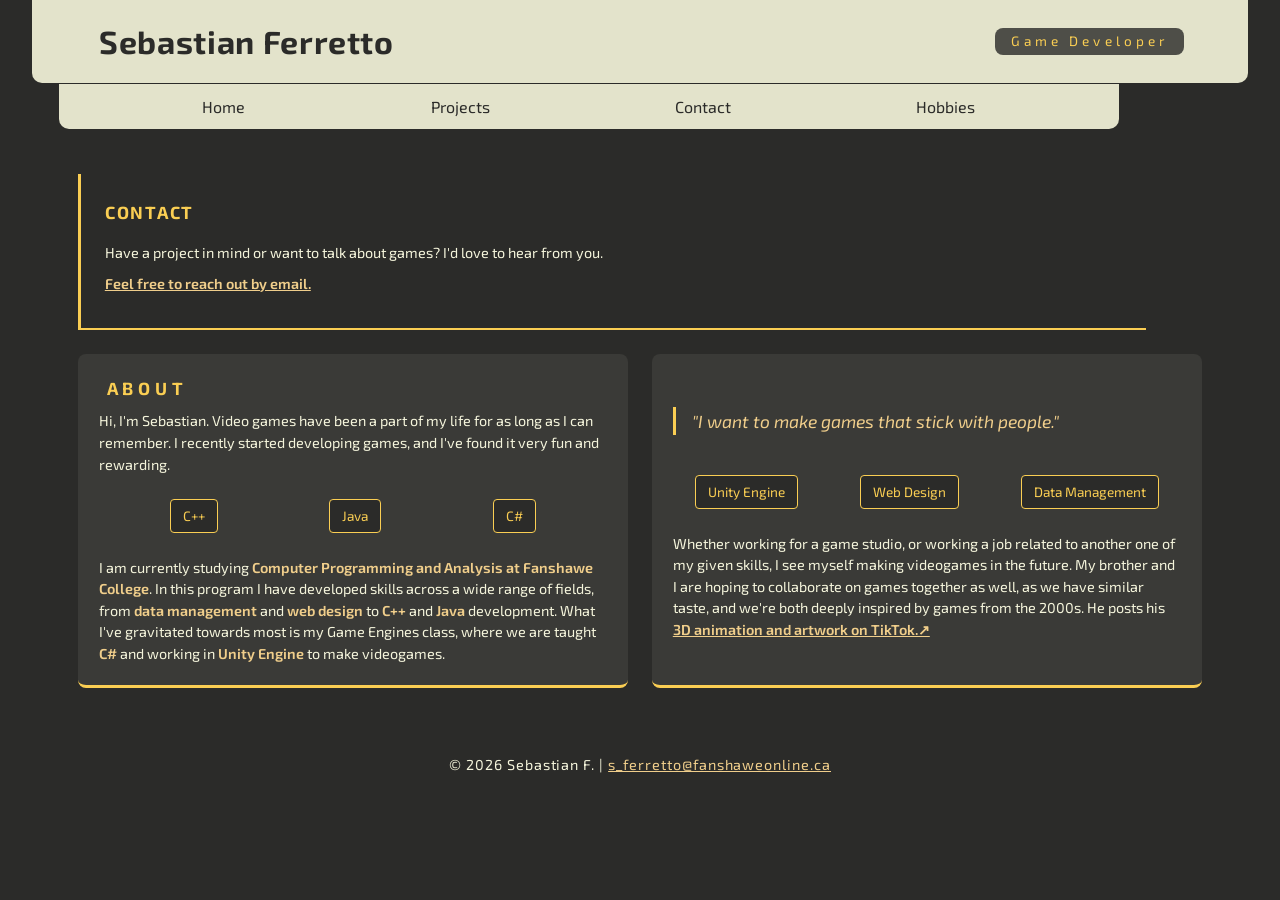
==== contact.html @ ec92390b "Initial commit: portfolio website" ====
<!DOCTYPE html>
<html lang="en">
<head>
    <meta charset="utf-8">
    <meta name="viewport" content="width=device-width, initial-scale=1.0">

    <!-- font -->
    <link rel="preconnect" href="https://fonts.googleapis.com">
    <link rel="preconnect" href="https://fonts.gstatic.com" crossorigin>
    <link href="https://fonts.googleapis.com/css2?family=Exo+2:ital,wght@0,100..900;1,100..900&display=swap" rel="stylesheet">

    <link rel="stylesheet" href="styles.css" media="screen">

    <title>Contact - Sebastian Ferretto</title>

</head>

<body>
    
    <header id="top">
        <div class="h1-w-subh">
            <h1>Sebastian Ferretto</h1>
            <p class="subheader">Game Developer</p>
        </div>
    </header>

    <nav>
        <ul>
            <li><a href = "index.html">Home</a></li>
            <li><a href = "projects.html">Projects</a></li>
            <li><a href = "contact.html">Contact</a></li>
            <li><a href = "hobbies.html">Hobbies</a></li>      
        </ul>
    </nav>

     <main>

        <section class="contact">

            <h2>Contact</h2>

            <p>Have a project in mind or want to talk about games? I'd love to hear from you.</p>

            <p>
                <a href="mailto:s_ferretto@fanshaweonline.ca">Feel free to reach out by email.</a>
            </p>

        </section>

        <div class="about-container">
        <article class="about">

            <h2>About</h2>

            <p>Hi, I'm Sebastian. Video games have been a part of my life for as long as I can remember. I recently started developing games, and I've found it very fun and rewarding. </p>

            <ul class="skill-tags">
                <li>C++</li>
                <li>Java</li>
                <li>C#</li>
            </ul>

            <p>I am currently studying <strong>Computer Programming and Analysis at Fanshawe College</strong>. In this program I have developed skills across a wide range of fields, from <strong>data management</strong> and <strong>web design</strong> to <strong>C++</strong> and <strong>Java</strong> development. What I've gravitated towards most is my Game Engines class, where we are taught <strong>C#</strong> and working in <strong>Unity Engine</strong> to make videogames.</p>

        </article>

        <article class="about">

            <blockquote>
                "I want to make games that stick with people."
            </blockquote>

            <ul class="skill-tags">
                <li>Unity Engine</li>                
                <li>Web Design</li>
                <li>Data Management</li>
            </ul>

            <p>Whether working for a game studio, or working a job related to another one of my given skills, I see myself making videogames in the future. My brother and I are hoping to collaborate on games together as well, as we have similar taste, and we're both deeply inspired by games from the 2000s. He posts his <a href="https://www.tiktok.com/@pipsqueak.3d?lang=en-GB" target="_blank">3D animation and artwork on TikTok.↗</a></p>        
            
            <div class="section-footer">
                <a href="#top" class="back-to-top">Back to Top</a>
            </div>
               
        </article>
        </div>


    </main>

    <footer>
        <p>
            &copy; 2026 Sebastian F. | <a href="mailto:s_ferretto@fanshaweonline.ca">s_ferretto@fanshaweonline.ca</a>
        </p>
    </footer>



</body>
</html>
---- styles.css ----
/* ------------------ Reset ------------------ */
/* ------------------ Mobile ----------------- */
* {
    margin: 0;
    padding: 0;
    box-sizing: border-box;
}

html { scroll-behavior: smooth; }

body {
    background-color: #2b2b29;
    color:beige;
    line-height: 1.6;
    font-family: "Exo 2", sans-serif;
    font-weight: 400;
}

img {
    max-width: 100%;
    display: block;
}

a { color: #f0ce8b; }

a:hover { color: #face53; }

/* ----------- Typography ----------- */
/* font family */
h1, h2, h3 {
    font-family: "Exo 2", sans-serif;
    font-weight: 700;
}

h1 { 
    font-size: 2rem; 
    letter-spacing: 0.05rem;
    color: #2b2b29;
    line-height: 1.8rem;
}

h2 {
    font-size: 1.3rem;
    color: #face53;
    text-transform: uppercase;
    letter-spacing: 0.1em;
}

h3 { 
    font-size: 1.1rem; 
    color: #face53;
}

h2, h3 { margin-bottom: 1rem; }

p { max-width: 600px; }

/* --------------- Header --------------- */

header {
    padding: 0.5rem 0.5rem 0;
    text-align: center;
    background-color: rgb(227, 227, 203);
    width: 90%;
    margin: 0 auto;
    border-radius: 0 0 30px 30px;
}

/* adding some flavour to "Game Developer" */
.subheader { 
    display: inline-block;
    background-color: #2b2b29cd;
    color: #face53;
    padding: 0.2rem 1rem;
    border-radius: 8px;
    font-size: 0.85rem;
    margin-top: 0.4rem;
    margin-bottom: 0.4rem;
    letter-spacing: 0.3em;
}

/* ------------------ Nav ------------------ */

nav ul {
    list-style: none;
    display: grid;
    grid-template-columns: 1fr 1fr;
    gap: 0.5rem;
    padding: 0 0.5rem 0.3rem 0.5rem;
} 

nav li {
    background-color: transparent;
    border-radius: 0;
    display: flex;
    align-items: center;
    justify-content: center;
    border-bottom: 3px solid #face53;
    width: 92.5%;
    margin: 0 auto;
}

nav a {
    color: beige;
    text-decoration: none;
    font-size: 1rem;
    display: flex;
    align-items: center;
    justify-content: center;
    width: 100%;
    height: 100%;
    padding: 0.6rem;
    transition: transform 0.2s ease;
}

nav a:hover {
    color:#2b2b29;
    transform: scale(1.5);
}

/* ----------------- Main ----------------- */

main {
    max-width: 100%;
    margin: 0 auto;
    padding: 1rem 1rem 0.5rem;
}

section {
    padding-bottom: 1rem;
    margin-bottom: 1rem;
    border-bottom: 2px solid #face53;
}

/* ----------------- Home ----------------- */

.bee img {
    margin-top: 1rem;
    border-radius: 6px;
}

.featured-section img {
    border-radius: 3px;
}

.featured-section p {
    margin-bottom: 0.5rem;
}

.featured-section article {
    border-bottom: 3px solid  #face53;
}

.featured-section {
    border-bottom: none;
    margin-bottom: 0;
    padding-bottom: 0;
}

/* ---------------- Articles ---------------- */

article {
    background-color: #3a3a37;
    padding: 1rem;
    padding-bottom: 1.5rem;
    margin-bottom: 1.5rem;
    border-radius: 8px;
    border-bottom: 3px solid #face53;
}

article p { padding-bottom: 0.5rem;}

article img { margin-bottom: 1rem; }

/* ---------------- Projects ---------------- */

.introduction {
    border-left: 3px solid #face53;
    padding-left: 1rem;
}
 
.project-bee img , .project-fihh img {
    margin: 1rem auto;
    border-radius: 4px;
    border: 1px solid beige;
}

.projects section {
    background-color: #3a3a37;
    padding: 1rem;
    border-radius: 8px;
}


.projects h3 {
    padding-left: 1rem;
    border-top: 2px solid #face53;
    padding-top: 1rem;
    margin-top: 1rem;
}

.project-bee h3 {
    margin-top: 2rem;
}

.projects ul {
    list-style: none;
    padding-left: 1rem;
    padding-bottom: 1rem;
}

.projects ul li {
    padding-left: 1.5rem;
    position: relative;
}

.projects ul li::before {
    content: '›';
    color: #face53;
    position: absolute;
    left: 0;
}

.project-fihh p {
    padding-bottom: 0.5rem;
}

.section-footer {
    display: flex;
    justify-content: space-between;
    align-items: center;
    margin-top: 0;
    padding: 0.5rem 0.5rem 0;
    margin-bottom: 0.5rem;
}

.project-bee .section-footer .btn {
    display: none;
}

.section-footer .btn,
.section-footer .back-to-top {
    margin: 0;
    width: 120px;
    text-align: center;
}

.section-footer .btn {
    border-radius: 999px;
    background-color: #face53;
    color: #2b2b29;
    border: 1px solid #face53;
}

.section-footer .btn:hover {
    background-color: #f0ce8b;
    color: #2b2b29;
}

/* dont show until desktop view */
.screenshots {
    display: none;
}

.project-links {
    display: none;
}
/* --------------- Contact + About --------------- */

.contact {
    border-bottom: 2px solid #face53;
    border-left: 3px solid #face53;
    padding-left: 1rem;
}

strong {
    color: #f0ce8b;
    font-weight: 625;
}

article a, .contact a {
    font-weight: 620;
}

.about p {
    padding: 0.5rem;
}

.skill-tags {
    display: flex;
    flex-wrap: wrap;
    justify-content: center;
    gap: 0.6rem 1rem;
    margin: 1rem 0;
    list-style: none;
    padding: 0;
}

.skill-tags li {
    background-color: #2b2b29;
    border: 1px solid #face53;
    color: #face53;
    padding: 0.3rem 0.75rem;
    border-radius: 4px;
    font-size: 0.85rem;
}

blockquote {
    font-size: 1.1rem;
    border-left: 3px solid #face53;
    padding-left: 1rem;
    padding-right: 0.5rem;
    font-style: italic;
    color: #f0ce8b;
    margin: 1rem 0;
}

/* ----------- Hobbies & Interests ----------- */

.hobbies {
    margin-bottom: 0;
    padding-bottom: 0;
    border-bottom: none;
}

.hobbies img {
    border-radius: 5px;
    margin-bottom: 1rem;
    border: 1px solid beige;
}

.hobbies p {
    margin-bottom: 1rem;
}

.hobbies article {
    border-radius: 20px;
    transition: transform 0.2s ease;
}

.hobbies article:hover {
    transform: scale(1.02);
}


/* ---------------- Buttons ---------------- */
/*       "View Games", "Learn More", etc.    */

.btn, .back-to-top {
    display: inline-block;
    margin-top: 1.5rem;
    font-size: 0.85rem;
    color: #face53;
    text-decoration: none;
    border: 1px solid #face53;
    padding: 0.3rem 0.8rem;
    background-color: transparent;
    transition: background-color 0.2s ease, transform 0.2s ease;
    width: fit-content;
}

.btn:hover, .back-to-top:hover {
    background-color: #face53;
    color: #2b2b29;
    transform: scale(1.05);
}

.btn {
    display: block;
    margin-left: auto;
    margin-right: 0.5rem;
    margin-bottom: 0.5rem;
    border-radius: 4px;
}

.back-to-top {
    border-radius: 999px; 
    margin-bottom: 0.4rem;
}

/* ---------------- Footer ---------------- */

footer {
    justify-self: center;
    text-align: center;
    padding-top: 0.5rem;
    padding-bottom: 2rem;
    font-size: 0.9rem;
}

/* ---------------- Media Queries ---------------- */
/* -------------------- Tablet ------------------- */
@media screen and (min-width: 425px) {

    p { max-width: 100%; }

    main {
        max-width: 95%;
        margin: 0 auto;
        padding: 0.8rem;
    }
   
    header {
        line-height: 1.3;
        background-color: rgb(227, 227, 203);
        color:#2b2b29;
        width: 92%;
        padding: 0;
        justify-self: center;
        border-radius: 0;
    }

    h1 { 
        font-size: 2rem; 
        letter-spacing: 0.04rem;
        color: #2b2b29;
        padding: 0.2rem;
    }

    h2 { font-size: 1.1rem; }
    h3 { 
        font-size: 1rem; 
        letter-spacing: 0.15rem;
    }

    nav {
        position: sticky;
        top: 0;
        width: 92%;
        z-index: 100;
        padding: 0;
        justify-self: center;
    }

    nav ul {
        display: flex;
        font-size: 0.85rem;
        justify-content: space-evenly;
        background-color: rgb(227, 227, 203);
        padding: 0.4rem 0.5rem;
        border-radius: 0 0 30px 30px;
        width: 100%;
        margin: 0 auto;
        gap: 0;
    }

    nav li {
        border-bottom: none;
        width: auto;
        margin: 0;
    }

   nav a {
        background-color: transparent;
        color: #2b2b29;
        font-size: 1rem;
        display: inline-block;
        border-radius: 0;
        transition: transform 0.2s ease;
    }

    nav a:hover { transform: scale(1.2); }

    .introduction, .contact {
        justify-self: center;
        width: 95%;
    }

    .introduction {
        padding: 1.5rem;
        margin-bottom: 1.5rem;
    }

    section {
        padding-bottom: 0.8rem;
        margin-bottom: 0.8rem;
    }

    article {
        padding: 0.8rem;
        margin-bottom: 0.8rem;
    }

    p {
        font-size: 0.9rem;
        line-height: 1.5;
    }


    /* ------------------- Home ------------------- */

    .bee img {
        border-radius: 12px;
        margin: 1rem auto;
    }

    /* centering "view games" button */
    .bee .btn {
        margin: 1rem auto;
    }

    /* featured games side by side */
    .featured-section {
        display: flex;
        flex-wrap: wrap;
        gap: 1rem;
        text-align: center;
    }

    /* make h2 take up the whole row so articles can be under */
    .featured-section h2 {
        width: 100%;
        margin-bottom: 0.4rem;
    }

    .featured-section article {
        display: flex;
        flex-direction: column;
        flex: 1;
        padding-top: 1rem;
    }

    .featured-section article img {
        height: 180px;
        width: 90%;
        object-fit: cover;
        border: 2px solid rgb(227, 227, 203);
        border-radius: 4px;
        margin: 0.7rem auto 0.7rem;
    }

    .featured-section article p {
        flex: 1;
    }

    .featured-section h3 {
        margin-top: 0;
        margin-bottom: 0.3rem;

    }

    .featured-section p {
        max-width: 100%;
    }

    .featured-section article .section-footer {
        margin-top: auto;
    }

    /* ----------------- Projects ----------------- */

    .project-bee, .project-fihh {
        padding: 0.8rem;
        width: 100%;
    }

    /* cap size so they arent too big */
    .project-bee img, .project-fihh img {
        height: 200px;
        width: 90%;
        margin: 1rem auto;
    }

    .project-bee .btn, .project-fihh .btn {
        display: none;
    }

    .project-bee .section-footer,
    .project-fihh .section-footer {
        justify-content: center;
    }

    .project-bee p, .project-fihh p {
        margin: 1rem 1rem;
    }

    .img-tertiary {
        display: none;
    }

    /* ----------------- Contact ----------------- */

    /* breathing room for contact & about */
    .contact {
        padding: 1.5rem;
        margin-bottom: 1.5rem;
    }

    .contact a {
        line-height: 2.5rem;
    }

    .skill-tags {
        justify-self: center;
        max-width: 90%;
        gap: 1rem 2rem;
    }

    .skill-tags li {
        flex: 1 1 auto;
        max-width: fit-content;
        transition: transform 0.2s ease;
    }

    .skill-tags li:hover {
        transform: scale(1.1);
    }

    .about h2 {
        letter-spacing: 0.3rem;
        margin: 0;
        padding-top: 0.5rem;
        padding-left: 1rem;
    }

    .about p {
        margin: 0.5rem;
        padding: 0;
        max-width: none;        
    }

    blockquote {
        justify-self: center;
        margin: 0.5rem;
        margin-top: 2.5rem;
        margin-bottom: 1.5rem;
    }

    .about .section-footer {
        justify-content: center;
    }

    /* ----------------- Hobbies ----------------- */

    .hobbies {
        display: flex;
        flex-wrap: wrap;     
        justify-content: space-between; 
        gap: 1rem; 
        padding: 1rem 0;
    }

    .hobbies h3 {
        margin: 0.5rem;
    }

    .hobbies article {
        /* each card 45% width and can wrap */
        flex: 1 1 45%;
        margin: 0;
        padding: 0.8rem;
        display: flex;
        flex-direction: column;
        /* align-items: center; */
        border-radius: 5px;
        background-color: #3a3a37;
    }

    .hobbies article .section-footer {
        /* to push section-footer to the bottom */
        margin-top: auto;
        margin-bottom: 0.5rem;
        justify-content: center;
    }

    .hobbies img {
        width: 100%;
        max-width: 250px;   
        height: auto;
        border-radius: 5px;
        margin: 0;
    }

    .hobbies p {
        text-align: left;
        margin-bottom: 1rem;
        padding: 0;
    }

    /* when the article takes up the whole width */
    .hobbies article.long {
        display: flex;
        align-items: center;
        padding: 1.3rem;
    }

    .hobbies article.long h3 {
        justify-self: center;
    }

    .hobbies article.long p {
        text-align: center;
    }

}


/* to size images and make layout look better */

@media screen and (min-width: 520px) {
    
    .project-grid {
        display: grid;
        grid-template-columns: 1.2fr 1fr;
        grid-template-areas: "img1 desc"
                             "features img3";
        gap: 1.5rem;
        row-gap: 1rem;
        align-items: start;
    }


    .img-main { grid-area: img1; }
    .project-desc { grid-area: desc; }
    .project-features { grid-area: features; }
    .img-tertiary { grid-area: img3; }

    .img-tertiary {
        display: block;
        width: 85%;
        justify-self: center;
    }

    .project-bee, .project-fihh {
        margin-top: 2rem;
    }

    .projects h2 {
        margin-bottom: 0;
    }

    .project-grid img {
        width: 95%;
        height: 175px;
        object-fit: cover;
        border-radius: 4px;
        border: 1px solid beige;
    }

    .project-grid .project-desc {
        margin: 0;
    }

    /* to keep aligned with img on its left */
    .project-desc {
        align-self: center;
    }

    .project-features ul {
        padding-left: 1rem;
        margin-top: 0.5rem;
    }

    .project-features h3 {
        padding-left: 0.5rem;
        padding-top: 0.75rem;
        margin: 0;
    }
    .projects-section {
        padding: 1.5rem 1rem;
    }

    .img-secondary {
        display: none;
    }

    .project-grid p {
        font-size: 0.9rem;
        line-height: 1.5;
    }

    .section-footer {
        padding-top: 0;
        margin-top: 1rem;
        margin-bottom: 0 auto;
    }


    /* making long hobby article a full row */
    .hobbies article.long {
        display: flex;
        flex-direction: row;
        align-items: flex-start;
        gap: 1rem;
        width: 100%;
        padding: 1.3rem;
        position: relative;
    }

    .hobbies article.long img {
        width: 40%;
        height: auto;
        margin: 0;
    }

    /* content column: h3 on top, p below, 
            footer at bottom */
    .hobbies article.long .content {
        display: flex;
        flex-direction: column;
        width: 60%;
        padding-bottom: 2rem;
    }

    .hobbies article.long .content h3 {
        text-align: left;
        margin-top: 0;
        margin-left: 0;
        line-height: 1rem;
    }

    .hobbies article.long .content p {
        text-align: left;
    }

    /* center back to top button */
   .hobbies article.long .section-footer {
        position: absolute;
        bottom: 0.6rem;
        left: 50%;
        transform: translate(-50%);
        display: flex;
        justify-content: center; 
        
    }

    /* only adjusting the skate / music articles */
    .hobbies article:not(.long) img {
        margin: 0.5rem auto 0.5rem;
        width: 100%;
        border-radius: 6px;
    }


}

/* ------------------- Desktop ------------------- */
@media screen and (min-width: 768px){

    /* --------------- base styles ------------ */
    header {
        display: flex;
        justify-content: space-between;
        align-items: center;
        padding: 1.5rem 4rem;
        width: 95%;
        max-width: 1250px;
        margin: 0 auto;
        margin-bottom: 1px;
        border-bottom-left-radius: 10px;
        border-bottom-right-radius: 10px;
    }

    .h1-w-subh {
        display: flex;
        align-items: center;
        justify-content: space-between;
        width: 100%;
    }

    .subheader {
        margin-left: auto;
        margin-top: 0;
        margin-bottom: 0;
    }

    nav ul {
        background-color: #e3e3cb;
        border-bottom-left-radius: 10px;
        border-bottom-right-radius: 10px;
        gap: 2rem;
        width: 90%;
        max-width: 1150px;
        justify-content: space-evenly;
        padding: 0;
        margin-bottom: 2rem;
    }

    nav a {
        color: #2b2b29;
        font-size: 1rem;
    }

    .introduction {
        width: 90%;
    }

    main {
        width: 90%;
        max-width: 1150px;
    }

    footer {
        margin: 2rem;
    }

    /*------------------ home page -------------*/
    .home {
        display: grid;
        grid-template-columns: 0.7fr 1fr;
        gap: 2rem;
    }

    .bee {
        position: sticky;
        top: 4rem;
        border-bottom: none;
        margin-bottom: 0;
        padding-bottom: 0;
    }

    .bee a {
        display: none;
    }

    .bee img {
        width: 100%;
        height: 400px;
        object-fit: cover;
        object-position: center;
        border-radius: 8px;
        margin: 0.75rem 0;
    }

    .bee .btn {
        margin: 0.5rem 0 0;
    }

    .featured-section {
        display: flex;
        flex-direction: column;
        gap: 1rem;
        border-bottom: none;
        padding-bottom: 0;
        margin-bottom: 0;
    }

    .featured-section h2 {
        width: 100%;
    }

    .featured-section article img {
        float: right;
        width: 40%;
        height: 70%;
        object-fit: cover;
        border-radius: 4px;
        border: 2px solid rgb(227, 227, 203);
        margin: 0.8rem 0.5rem 1rem 1rem;
    }

    .featured-section article {
        display: block;
        padding: 1rem;
        text-align: left;
        overflow: hidden;
        padding-bottom: 2rem;
    }

    .featured-section .article-content {
        display: block;
        overflow: hidden;
    }

    /* fixing padding issue with second feature card */
    #feature2 {
        padding-bottom: 0;
    }

    /* to make sure learn more button is visible */
    .featured-section article .section-footer {
        clear: both;
        margin-top: 0.5rem;
        justify-content: flex-start;
    }

    .featured-section article p {
        max-width: 100%;
    }

    .back-to-top {
        display: none;
    }
    

    /*--------------- projects page ------------*/
    /* display project screen side by side */
    .projects {
        display: flex;
        flex-wrap: wrap;
        gap: 2rem;
        align-items: stretch;
    }

    .projects section {
        flex: 1;
        height: 100%;
        margin: 0 auto;
    }

    .project-bee {
        padding-bottom: 1rem;
        margin-bottom: 0;
    }

    .img-secondary, .img-tertiary {
        display: none;
    }

    .project-grid {
        grid-template-columns: 1.1fr 1fr;
        grid-template-areas: "img1 desc"
                             "features features";
        gap: 1.5rem;
        row-gap: 0;
        align-items: start;
    }

    .img-main { grid-area: img1; }
    .project-desc {grid-area: desc;}
    .project-features {grid-area: features;}

    .project-bee, .project-fihh {
        transition: transform 0.2s ease;
    }
    .project-bee:hover, .project-fihh:hover {
        transform: scale(1.02);
    }

    .projects .screenshots {
        background-color: transparent;
        border: none;
        border-radius: 0;
        padding: 1rem 0;
        display: flex;
        flex-direction: row;
        justify-content: center;
        align-items: center;
        padding: 2rem;
        gap: 2rem;
        width: 100%;
        /* to take up the full width and be its own row */
        flex-basis: 100%;
    }

    .projects .screenshots img {
        width: 22%;
        height: 200px;
        object-fit: cover;
        border-radius: 6px;
        border: 2px solid beige;
        margin-left: -2rem;
        transition: transform 0.2s ease, z-index 0.2s ease, border-color 0.2s ease;
        position: relative;
    }

    .projects .screenshots img:nth-child(1) { 
        transform: rotate(-6deg); 
        z-index: 1; 
    }
    .projects .screenshots img:nth-child(2){           
        transform: rotate(6deg); 
        z-index: 2; 
    }
    .projects .screenshots img:nth-child(3) { 
        transform: rotate(-6deg);  
        z-index: 3;
        margin-left: 1rem; 
    }
    .projects .screenshots img:nth-child(4) { 
        transform: rotate(6deg);  
        z-index: 4; 
    }

    .projects .screenshots img:hover {
        transform: rotate(0deg) scale(1.15);
        z-index: 10;
        border-color: #face53;
    }

    /* overriding to fix big play buttons */
    .project-links .btn {
        margin: 0;
        padding: 0.75rem 2rem;
        font-size: 1.1rem;
        font-weight: 700;
        letter-spacing: 0.1em;
        border: 2px solid #face53;
        border-radius: 4px;
        transition: box-shadow 0.2s ease, transform 0.2s ease, color 0.2s ease;
    }

    .project-links .btn:hover {
        box-shadow: 0 0 12px #face53, 0 0 24px #face5380;
        transform: scale(1.05);
        background-color: transparent;
        color: #face53;
    }

    .project-links {
        display: flex;
        justify-content: center;
        gap: 25%;
        width: 100%;
    }

    .project-features {
        margin-top: 1rem;
    }

    /* ---------- contact page ----------*/
    .about-container {
        display: flex;
        gap: 1.5rem;
        align-items: stretch;
    }

    .about-container .about {
        flex: 1;
        display: flex;
        flex-direction: column;
        justify-content: space-between;
    }

    .about-container .about:last-child {
        justify-content: flex-end;
    }

    ul .skill-tags {
        width: 100%;
    }

    .about .skill-tags {
        max-width: 100%;
        justify-content: space-evenly;
    }

    .about-container .about:first-child  .skill-tags li {
        flex: 1;
        text-align: center;
    }

    .about-container .about:last-child .skill-tags li {
        flex: unset;
    }


    /* ---------------- hobbies -------------*/
    
    .hobbies {
        gap: 2rem;
    }

    .hobbies article:not(.long) {
        padding: 1.5rem;
    }

    .hobbies article img {
        width: 100%;
        height: auto;
        aspect-ratio: 16 / 9;
        object-fit: cover;
    }

    .hobbies article.long {
        max-width: 700px;
        margin: 0 auto;
    }

    .hobbies article.long img {
        width: 35%;
        flex-shrink: 0;
        aspect-ratio: 4 / 3;
        height: auto;
        object-fit: cover;
    }

    footer {
        letter-spacing: 0.06rem;
        font-size: 1.8rem;
    }

   
}
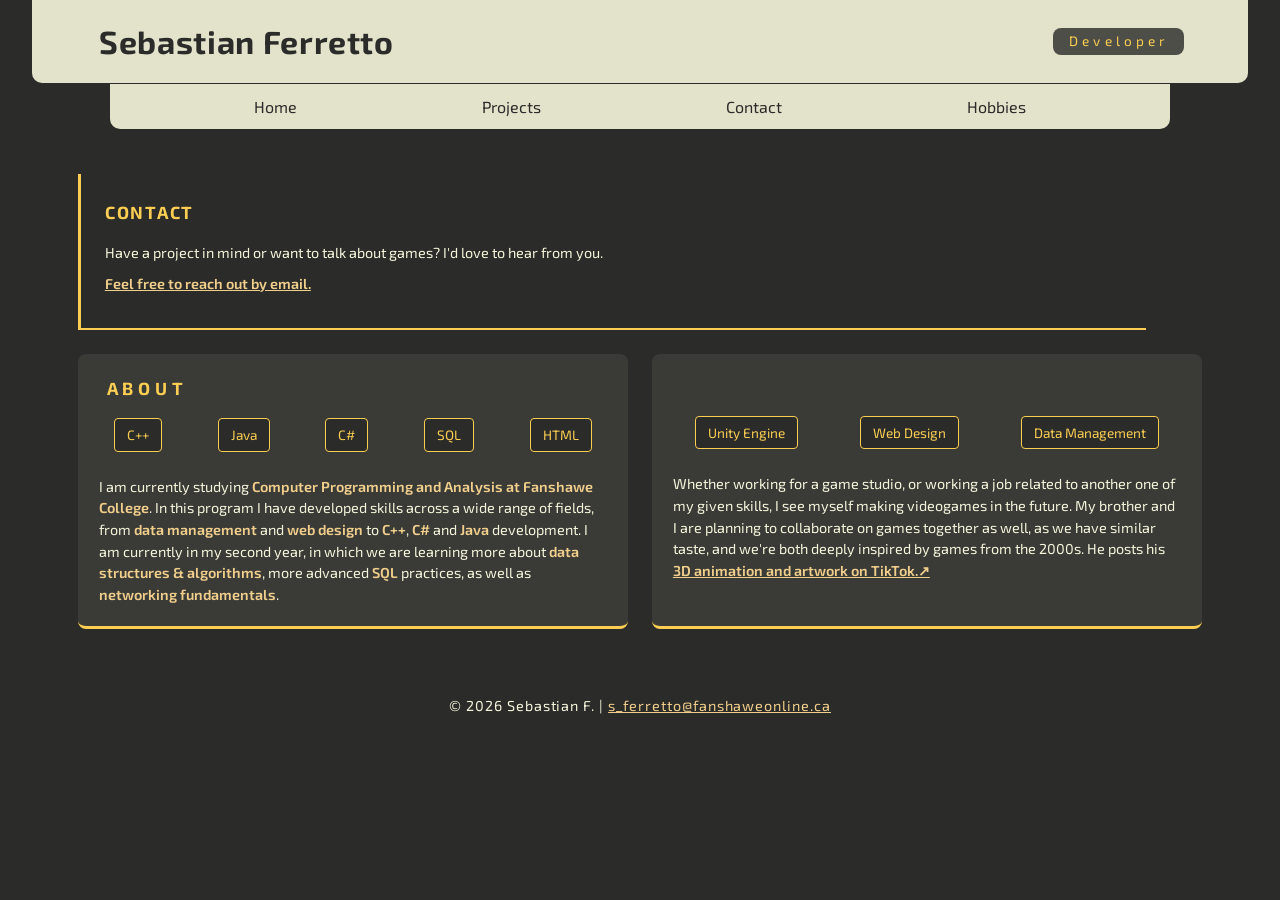
==== commit bf421398: "freshening pages & fixed header centering issue in firefox" ====
--- a/contact.html
+++ b/contact.html
@@ -20,7 +20,7 @@
     <header id="top">
         <div class="h1-w-subh">
             <h1>Sebastian Ferretto</h1>
-            <p class="subheader">Game Developer</p>
+            <p class="subheader">Developer</p>
         </div>
     </header>
 
@@ -52,23 +52,19 @@
 
             <h2>About</h2>
 
-            <p>Hi, I'm Sebastian. Video games have been a part of my life for as long as I can remember. I recently started developing games, and I've found it very fun and rewarding. </p>
-
             <ul class="skill-tags">
                 <li>C++</li>
                 <li>Java</li>
                 <li>C#</li>
+                <li>SQL</li>
+                <li>HTML</li>
             </ul>
 
-            <p>I am currently studying <strong>Computer Programming and Analysis at Fanshawe College</strong>. In this program I have developed skills across a wide range of fields, from <strong>data management</strong> and <strong>web design</strong> to <strong>C++</strong> and <strong>Java</strong> development. What I've gravitated towards most is my Game Engines class, where we are taught <strong>C#</strong> and working in <strong>Unity Engine</strong> to make videogames.</p>
+            <p>I am currently studying <strong>Computer Programming and Analysis at Fanshawe College</strong>. In this program I have developed skills across a wide range of fields, from <strong>data management</strong> and <strong>web design</strong> to <strong>C++</strong>, <strong>C#</strong> and <strong>Java</strong> development. I am currently in my second year, in which we are learning more about <strong>data structures & algorithms</strong>, more advanced <strong>SQL</strong> practices, as well as <strong>networking fundamentals</strong>.</p>
 
         </article>
 
         <article class="about">
-
-            <blockquote>
-                "I want to make games that stick with people."
-            </blockquote>
 
             <ul class="skill-tags">
                 <li>Unity Engine</li>                
@@ -76,7 +72,7 @@
                 <li>Data Management</li>
             </ul>
 
-            <p>Whether working for a game studio, or working a job related to another one of my given skills, I see myself making videogames in the future. My brother and I are hoping to collaborate on games together as well, as we have similar taste, and we're both deeply inspired by games from the 2000s. He posts his <a href="https://www.tiktok.com/@pipsqueak.3d?lang=en-GB" target="_blank">3D animation and artwork on TikTok.↗</a></p>        
+            <p>Whether working for a game studio, or working a job related to another one of my given skills, I see myself making videogames in the future. My brother and I are planning to collaborate on games together as well, as we have similar taste, and we're both deeply inspired by games from the 2000s. He posts his <a href="https://www.tiktok.com/@pipsqueak.3d?lang=en-GB" target="_blank">3D animation and artwork on TikTok.↗</a></p>        
             
             <div class="section-footer">
                 <a href="#top" class="back-to-top">Back to Top</a>
--- a/styles.css
+++ b/styles.css
@@ -407,7 +407,7 @@
         color:#2b2b29;
         width: 92%;
         padding: 0;
-        justify-self: center;
+        margin: 0 auto;
         border-radius: 0;
     }
 
@@ -430,7 +430,7 @@
         width: 92%;
         z-index: 100;
         padding: 0;
-        justify-self: center;
+        margin: 0 auto;
     }
 
     nav ul {
